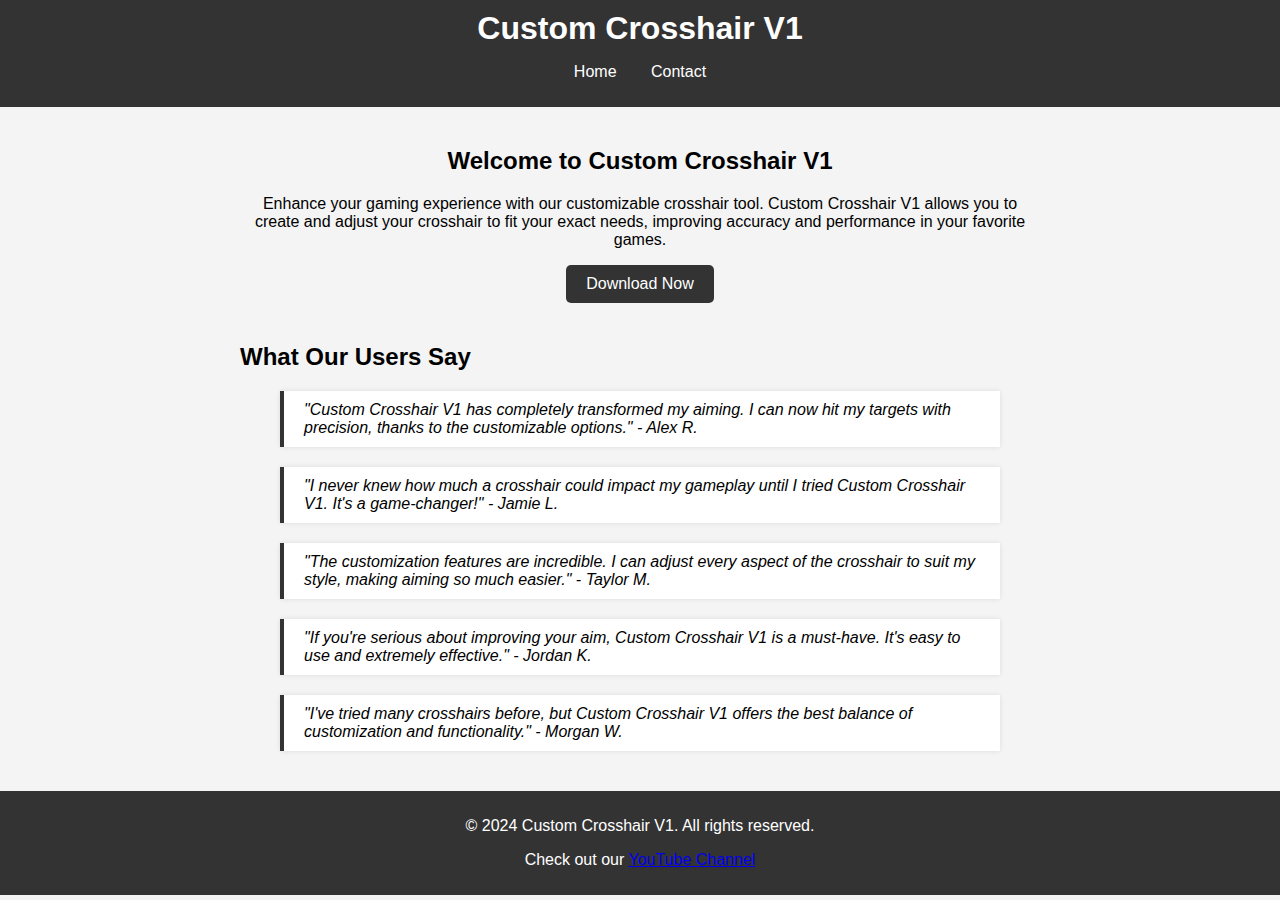
==== index.html @ d09e9c18 "Add files via upload" ====
<!DOCTYPE html>
<html lang="en">
<head>
    <meta charset="UTF-8">
    <meta name="viewport" content="width=device-width, initial-scale=1.0">
    <title>Custom Crosshair V1</title>
    <link rel="stylesheet" href="styles.css">
</head>
<body>
    <header>
        <h1>Custom Crosshair V1</h1>
        <nav>
            <ul>
                <li><a href="index.html">Home</a></li>
                <li><a href="contact.html">Contact</a></li>
            </ul>
        </nav>
    </header>
    <main>
        <section class="intro">
            <h2>Welcome to Custom Crosshair V1</h2>
            <p>Enhance your gaming experience with our customizable crosshair tool. Custom Crosshair V1 allows you to create and adjust your crosshair to fit your exact needs, improving accuracy and performance in your favorite games.</p>
            <a href="https://github.com/cxshexe/Custom-Crosshiar/releases/download/crosshair/Custom.Crosshair.V1.zip" class="btn">Download Now</a>
        </section>
        <section class="testimonials">
            <h2>What Our Users Say</h2>
            <blockquote>
                <p>"Custom Crosshair V1 has completely transformed my aiming. I can now hit my targets with precision, thanks to the customizable options." - Alex R.</p>
            </blockquote>
            <blockquote>
                <p>"I never knew how much a crosshair could impact my gameplay until I tried Custom Crosshair V1. It's a game-changer!" - Jamie L.</p>
            </blockquote>
            <blockquote>
                <p>"The customization features are incredible. I can adjust every aspect of the crosshair to suit my style, making aiming so much easier." - Taylor M.</p>
            </blockquote>
            <blockquote>
                <p>"If you're serious about improving your aim, Custom Crosshair V1 is a must-have. It's easy to use and extremely effective." - Jordan K.</p>
            </blockquote>
            <blockquote>
                <p>"I've tried many crosshairs before, but Custom Crosshair V1 offers the best balance of customization and functionality." - Morgan W.</p>
            </blockquote>
        </section>
    </main>
    <footer>
        <p>&copy; 2024 Custom Crosshair V1. All rights reserved.</p>
        <p>Check out our <a href="https://www.youtube.com/@CustomCrosshairV1" target="_blank">YouTube Channel</a></p>
    </footer>
</body>
</html>
---- styles.css ----
body {
    font-family: Arial, sans-serif;
    margin: 0;
    padding: 0;
    background-color: #f4f4f4;
}

header {
    background-color: #333;
    color: white;
    padding: 10px 0;
    text-align: center;
}

nav ul {
    list-style: none;
    padding: 0;
}

nav ul li {
    display: inline;
    margin: 0 15px;
}

nav ul li a {
    color: white;
    text-decoration: none;
}

header h1 {
    margin: 0;
}

main {
    padding: 20px;
    max-width: 800px;
    margin: auto;
}

.intro, .contact {
    text-align: center;
}

.btn {
    display: inline-block;
    padding: 10px 20px;
    background-color: #333;
    color: white;
    text-decoration: none;
    border-radius: 5px;
}

footer {
    background-color: #333;
    color: white;
    text-align: center;
    padding: 10px 0;
}

.testimonials {
    margin-top: 40px;
}

.testimonials h2 {
    margin-bottom: 20px;
}

blockquote {
    border-left: 4px solid #333;
    padding: 10px 20px;
    margin-bottom: 20px;
    background-color: #fff;
    box-shadow: 0 0 5px rgba(0,0,0,0.1);
}

blockquote p {
    margin: 0;
    font-style: italic;
}
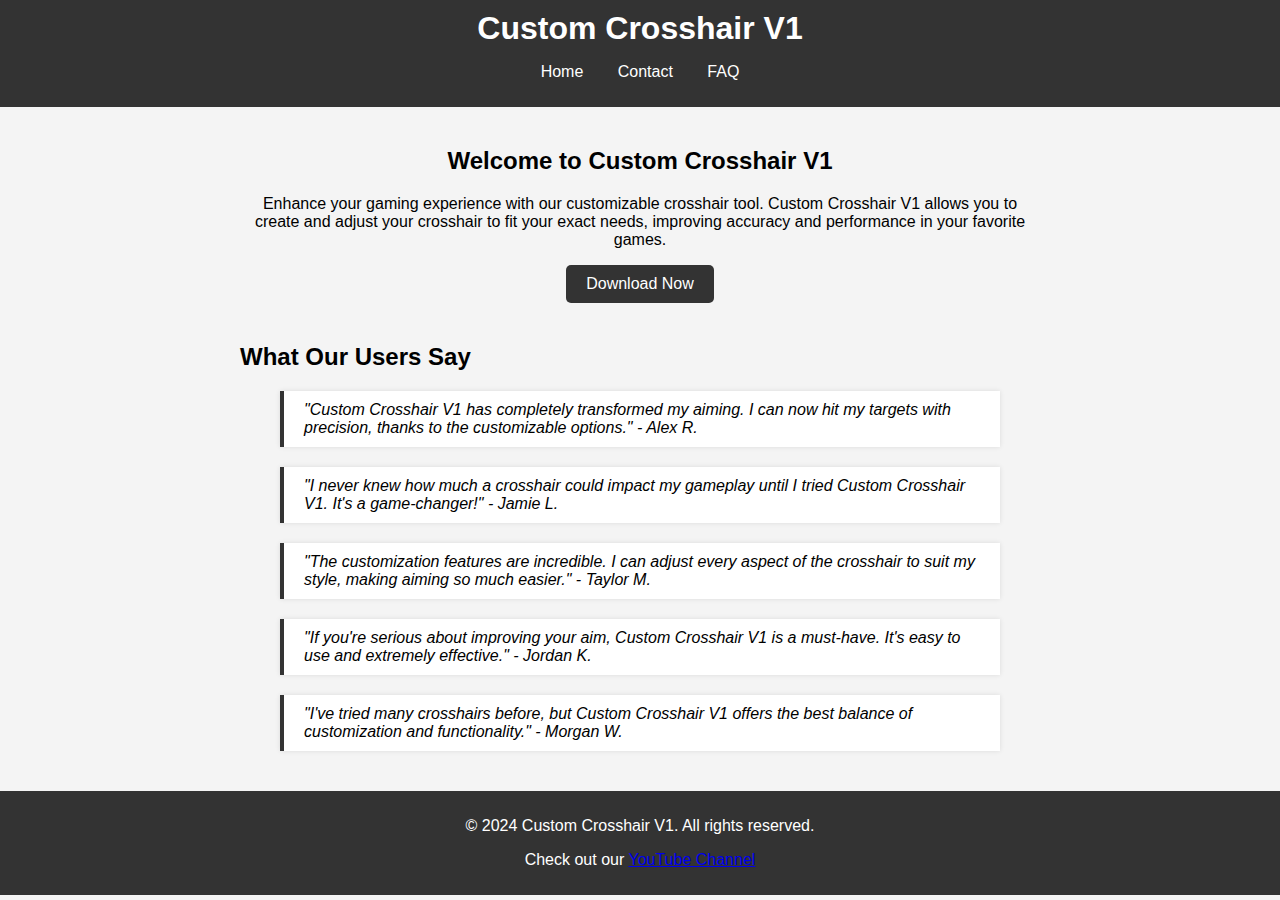
==== commit 492a33f9: "Add files via upload" ====
--- a/index.html
+++ b/index.html
@@ -11,8 +11,9 @@
         <h1>Custom Crosshair V1</h1>
         <nav>
             <ul>
-                <li><a href="index.html">Home</a></li>
-                <li><a href="contact.html">Contact</a></li>
+               <li><a href="index.html">Home</a></li>
+               <li><a href="contact.html">Contact</a></li>
+               <li><a href="faq.html">FAQ</a></li>
             </ul>
         </nav>
     </header>
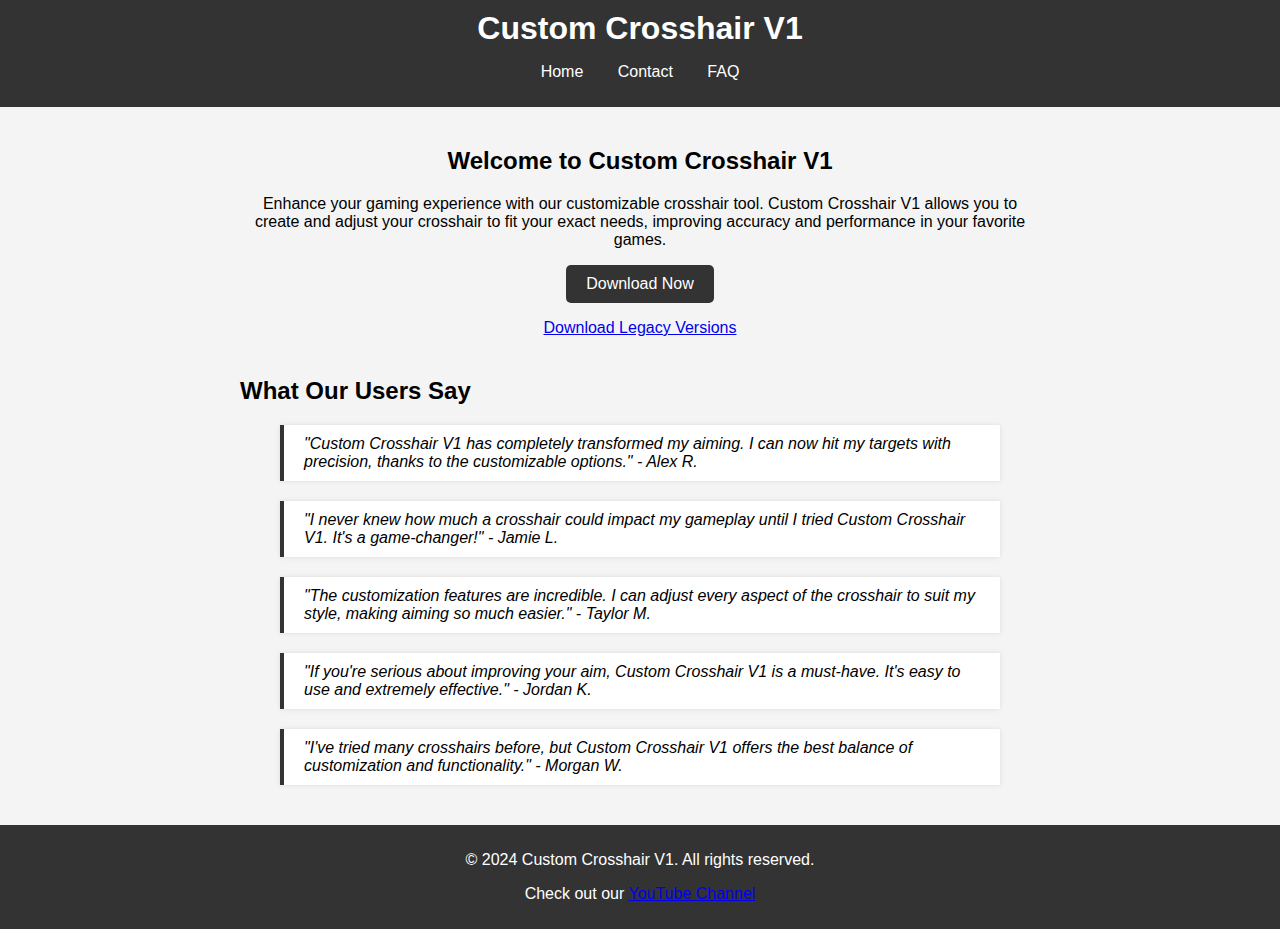
==== commit 2ff77dc6: "Add files via upload" ====
--- a/index.html
+++ b/index.html
@@ -21,7 +21,8 @@
         <section class="intro">
             <h2>Welcome to Custom Crosshair V1</h2>
             <p>Enhance your gaming experience with our customizable crosshair tool. Custom Crosshair V1 allows you to create and adjust your crosshair to fit your exact needs, improving accuracy and performance in your favorite games.</p>
-            <a href="https://github.com/cxshexe/Custom-Crosshiar/releases/download/crosshair/Custom.Crosshair.V1.zip" class="btn">Download Now</a>
+            <a href="https://github.com/cxshexe/Custom-Crosshiar/releases/download/crosshairv1.0.1/Custom.Crosshair.V1.1.0.1.zip" class="btn">Download Now</a>
+            <p><a href="Legacy.html" target="_blank">Download Legacy Versions</a></p>
         </section>
         <section class="testimonials">
             <h2>What Our Users Say</h2>
